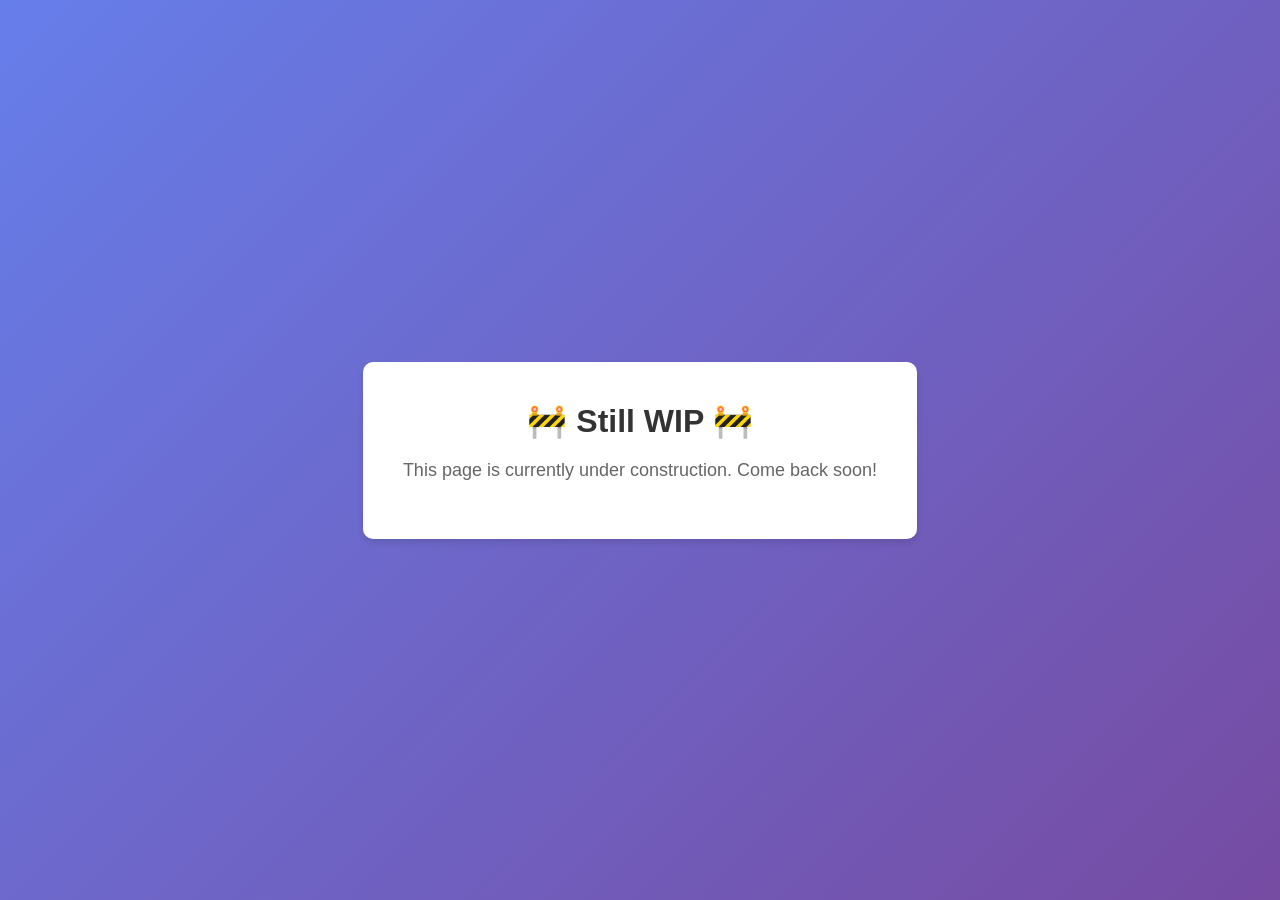
==== 3D-Animations.html @ 78b04bce "Made all webpages. Finished 3D-Models, About pages. Correct all description on 3D-Models, added Abou" ====
<!DOCTYPE html>
<html lang="en">
<head>
    <meta charset="UTF-8">
    <meta name="viewport" content="width=device-width, initial-scale=1.0">
    <title>3D Animations - Work in Progress</title>
    <style>
        body {
            margin: 0;
            padding: 0;
            display: flex;
            justify-content: center;
            align-items: center;
            height: 100vh;
            background: linear-gradient(135deg, #667eea 0%, #764ba2 100%);
            font-family: Arial, sans-serif;
        }
        .container {
            text-align: center;
            background: white;
            padding: 40px;
            border-radius: 10px;
            box-shadow: 0 4px 6px rgba(0, 0, 0, 0.1);
        }
        h1 {
            color: #333;
            margin: 0 0 20px 0;
        }
        p {
            color: #666;
            font-size: 18px;
        }
    </style>
</head>
<body>
    <div class="container">
        <h1>🚧 Still WIP 🚧</h1>
        <p>This page is currently under construction. Come back soon!</p>
    </div>
</body>
</html>
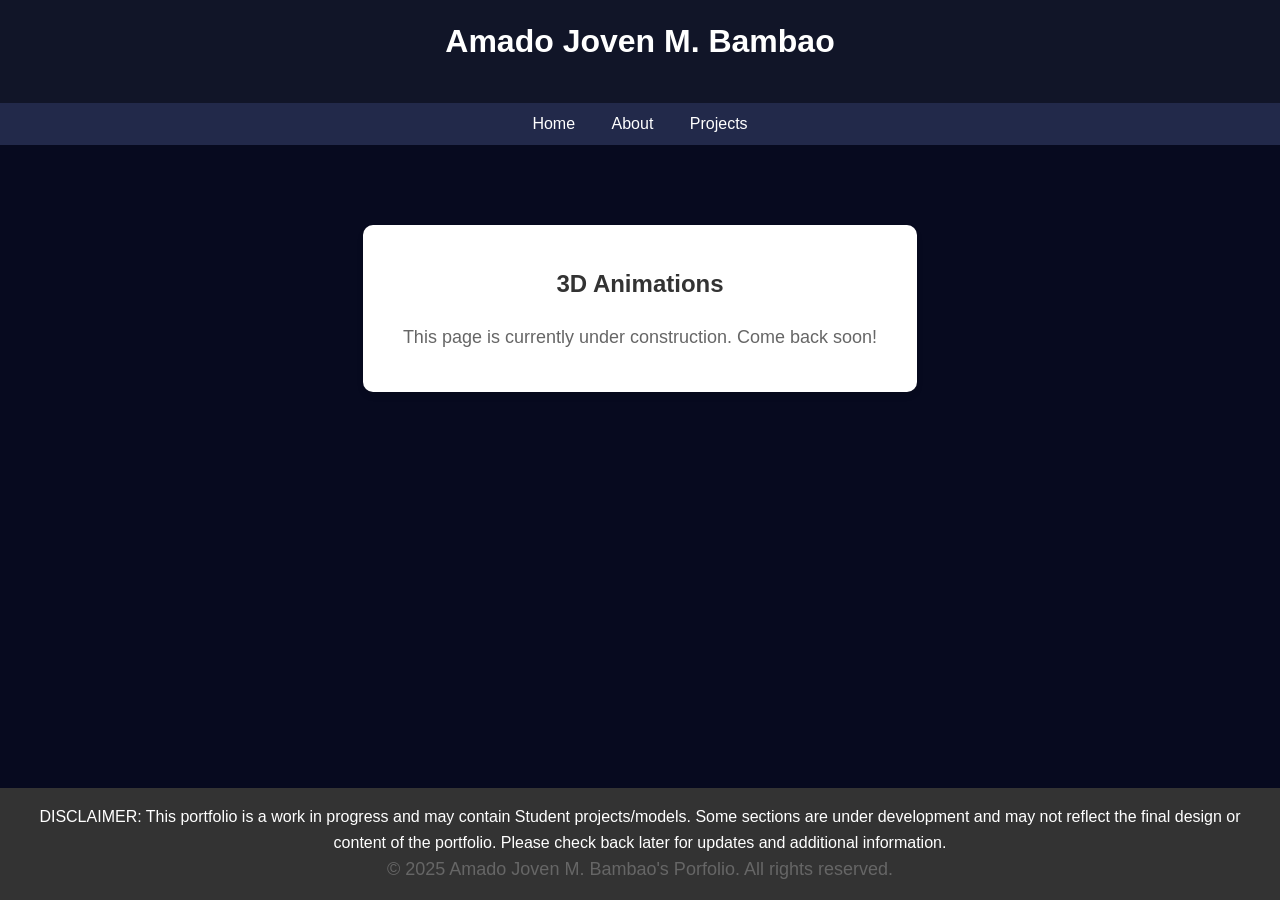
==== commit 4f78dc50: "Updated missing info/fixes mistakes Added nav bar to Internship, NDA content.  About refined work ex" ====
--- a/3D-Animations.html
+++ b/3D-Animations.html
@@ -4,17 +4,8 @@
     <meta charset="UTF-8">
     <meta name="viewport" content="width=device-width, initial-scale=1.0">
     <title>3D Animations - Work in Progress</title>
+    <link rel="stylesheet" href="styleportfolio.css">
     <style>
-        body {
-            margin: 0;
-            padding: 0;
-            display: flex;
-            justify-content: center;
-            align-items: center;
-            height: 100vh;
-            background: linear-gradient(135deg, #667eea 0%, #764ba2 100%);
-            font-family: Arial, sans-serif;
-        }
         .container {
             text-align: center;
             background: white;
@@ -30,12 +21,53 @@
             color: #666;
             font-size: 18px;
         }
+        html {
+            height: 100%;
+        }
+        body {
+            display: flex;
+            flex-direction: column;
+            min-height: 100vh;
+        }
+        main{
+            flex: 1;
+        }
     </style>
 </head>
 <body>
-    <div class="container">
-        <h1>🚧 Still WIP 🚧</h1>
-        <p>This page is currently under construction. Come back soon!</p>
-    </div>
+    <header>
+        <h1 style="color: white;">Amado Joven M. Bambao</h1>
+    </header>
+    <nav class="page-nav">
+        <a href="index.html">Home</a>
+        <a href="about.html">About</a>
+        <div class="dropdown"> 
+            <a href="#projects" class="dropbtn">Projects</a>
+            <div class="dropdown-content">
+                <div class="sub-dropdown">
+                    <a href="#" class="sub-dropbtn">Work</a>
+                    <div class="sub-dropdown-content">
+                        <a href="SchoolProject.html">School Projects</a>
+                        <a href="Internship.html">Internship</a>
+                    </div>
+                </div>
+                <a href="3D-Models.html">3D Models</a>
+                <a href="3D-Animations.html">3D Animations</a>
+            </div>
+        </div>
+    </nav>
+    <main>
+        <!---Recent items --->
+        <section id="recent-items" class="items-section">
+            <div class="container">
+                <h1>3D Animations</h1>
+                <p>This page is currently under construction. Come back soon!</p>
+            </div>
+        </section>
+    </main>        
+    <footer>
+        DISCLAIMER: This portfolio is a work in progress and may contain Student projects/models. Some sections are under development and may not reflect the final design or content of the portfolio. Please check back later for updates and additional information.
+        <p>&copy; 2025 Amado Joven M. Bambao's Porfolio. All rights reserved.</p>
+    </footer>
 </body>
 </html>
--- a/styleportfolio.css
+++ b/styleportfolio.css
@@ -0,0 +1,187 @@
+* {
+    margin: 0;
+    padding: 0;
+    box-sizing: border-box;
+}
+a {
+    color: inherit;
+    text-decoration: none;
+}
+body {
+    background: #070a1f; 
+    color: #e7e7f5;
+    font-family: Arial, sans-serif;
+    line-height: 1.6;
+}
+header {
+    background:#111528; 
+    color: white;
+    padding: 1rem;
+    text-align: center;
+}
+nav {
+    background:#22294a; 
+    padding: 0.5rem;
+    text-align: center;
+}
+nav a {
+    color: white;
+    margin: 0 1rem;
+    text-decoration: none;
+}
+.dropdown {
+    position: relative;
+    display: inline-block;
+}
+.dropbtn {
+    color: white;
+    margin: 0 1rem;
+    text-decoration: none;
+    cursor: pointer;
+}
+.dropdown-content {
+    display: none;
+    position: absolute;
+    background:#22294a; 
+    min-width: 200px;
+    box-shadow: 0px 8px 16px 0px rgba(0,0,0,0.2);
+    z-index: 1;
+}
+.dropdown-content a {
+    color: white;
+    padding: 12px 16px;
+    text-decoration: none;
+    display: block;
+}
+.dropdown-content a:hover {
+    background-color: #555;
+}
+.dropdown:hover .dropdown-content {
+    display: block;
+}
+.sub-dropdown {
+    position: relative;
+    display: block;
+}
+.sub-dropbtn {
+    color: white;
+    padding: 12px 16px;
+    text-decoration: none;
+    display: block;
+    cursor: pointer;
+}
+.sub-dropdown-content {
+    display: none;
+    position: absolute;
+    left: 100%;
+    top: 0;
+    background:#22294a; 
+    min-width: 200px;
+    box-shadow: 0px 8px 16px 0px rgba(0,0,0,0.2);
+    z-index: 1;
+}
+.sub-dropdown-content a {
+    color: white;
+    padding: 12px 16px;
+    text-decoration: none;
+    display: block;
+}
+.sub-dropdown-content a:hover {
+    background-color: #555;
+}
+.sub-dropdown:hover .sub-dropdown-content {
+    display: block;
+}
+main {
+    padding: 2rem;
+    max-width: 1200px;
+    margin: 0 auto;
+}
+.items-section {
+    margin-top: 3rem;
+    text-align: center;
+}
+
+.items-section h2 {
+    margin-bottom: 1.5rem;
+    font-size: 2rem;
+    color: #f0f0f0;
+    border-bottom: 1px solid #3f74c7;
+    display: inline-block;
+    padding-bottom: 0.5rem;
+}
+
+.items-grid {
+    display: flex;
+    justify-content: center;
+    align-items: center;
+    flex-wrap: wrap;
+    gap: 1.25rem;
+    margin-top: 1rem;
+}
+
+#hide-card{
+    display: none !important;
+}
+#hide-img{
+    visibility: hidden !important;
+}
+
+.item-card {
+    background: #f6f6f6;
+    border: 2px solid #e0e0e0;
+    border-radius: 12px;
+    padding: 2rem 1rem 1.3rem;
+    position: relative;
+    align-content: center;
+    min-height: 240px;
+    width: 360px;
+    overflow: hidden;
+    cursor: pointer;
+    transition: transform 0.25s ease, box-shadow 0.25s ease, border-color 0.25s ease;
+}
+
+.item-card:hover {
+    transform: translateY(-8px);
+    box-shadow: 0 20px 30px rgba(0,0,0,0.1);
+    border-color: #bbb;
+}
+
+/* disable item-card hover inside gallery or model-card */
+.gallery .item-card:hover,
+.model-card .item-card:hover {
+    transform: none;
+    box-shadow: none;
+    border-color: #e0e0e0;
+}
+
+.item-card-icon {
+    width: 60px;
+    height: 60px;
+    border: 1px solid #ddd;
+    border-radius: 999px;
+    background: white;
+    display: grid;
+    place-items: center;
+    font-size: 1.15rem;
+    color: #333;
+    box-shadow: 0 5px 15px rgba(0,0,0,0.08);
+    margin: 0 auto 0.85rem;
+}
+
+.item-card-title {
+    font-family: 'Courier New', Courier, monospace;
+    margin-top: 0.5rem;
+    color: #ffffff;
+    font-weight: 600;
+    font-size: 2rem;
+    letter-spacing: 0.02em;
+}
+
+footer {
+    background: #333;
+    color: white;
+    text-align: center;
+    padding: 1rem;
+    margin-top: 2rem;
+}
